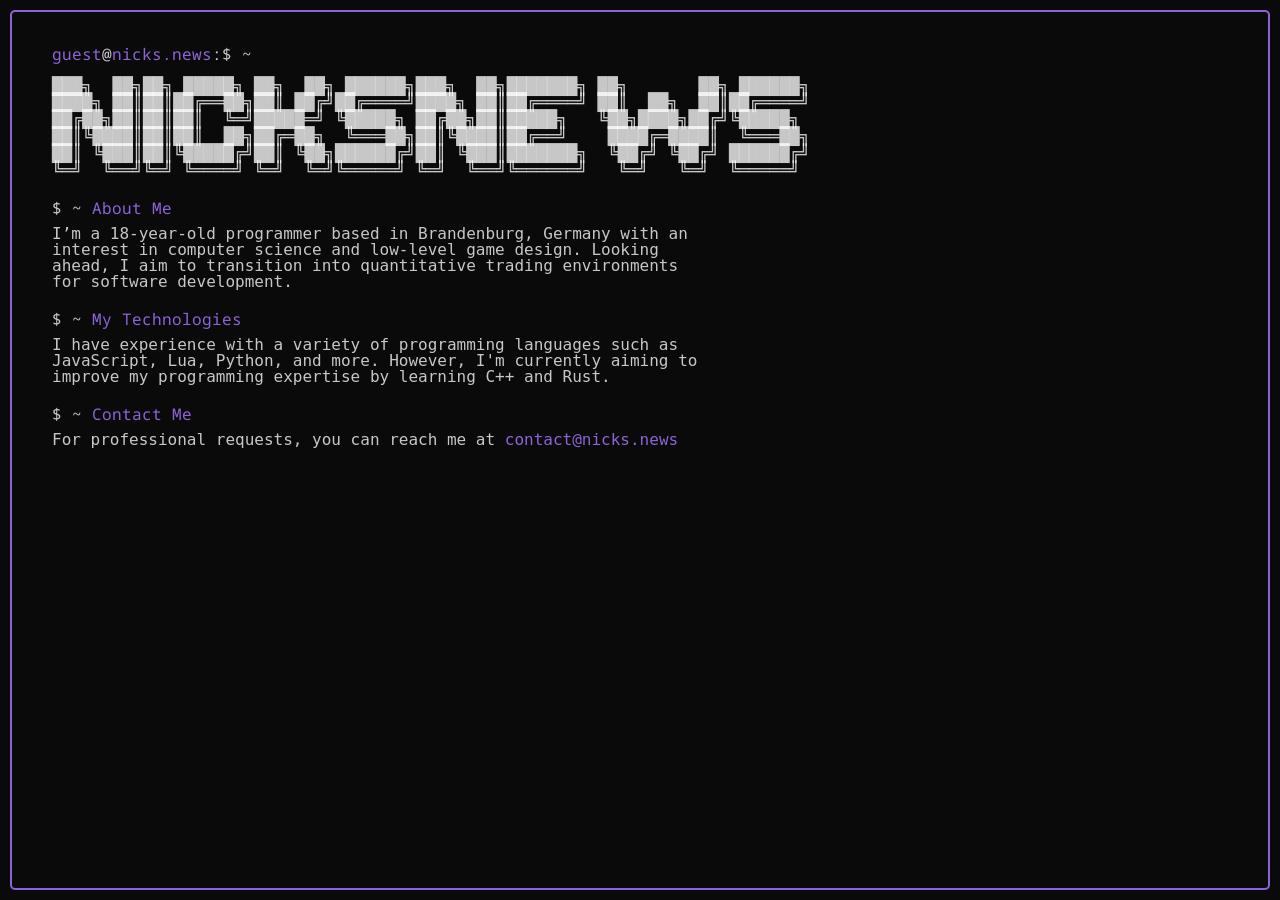
==== index.html @ e1fedc2c "published website" ====
<!DOCTYPE html>
<html lang="en">
<head>
    <meta charset="UTF-8">
    <meta name="viewport" content="width=device-width, initial-scale=1.0">
    <link rel="stylesheet" href="./website.css">
    <title>nicks.news</title>
</head>
<body>
    <div id="website"></div>
    <script type="module" src="./website.js"></script>
</body>
</html>
---- website.css ----
@import url('https://fonts.googleapis.com/css2?family=Noto+Sans+Mono:wght@400;700&display=swap');

* {
    box-sizing: border-box;
    margin: 0;
    padding: 0;
}

#website {
    height: 100vh;
    width: 100vw;
    display: flex;
    background-color: #0a0a0a;
    overflow: hidden;
}

.terminal {
    flex: 1;
    min-width: 0;
    width: 100%;
    margin: 10px;
    padding: 20px;
    display: flex;
    flex-direction: column;
    border: 2px solid #8c64d8;
    border-radius: 5px;
    font-family: 'Noto Sans Mono';
}

.terminal_user {
    padding: 10px 20px;
    font-size: 1rem;
    line-height: 1.6;
    color: #ffffffc5;
}

.terminal_website {
    padding: 0 20px;
    font-size: calc(4px + 1vw);
    margin-bottom: 10px;
    line-height: 1;
    white-space: pre;
    color: #ffffffc5;
}

.terminal_prompt {
    color: #ffffffc5;
}

.terminal_color {
    color: #8c64d8;
}

.terminal_header {
    padding: 0 20px;
    font-size: 1rem;
    line-height: 1;
    margin-top: -5px;
    white-space: pre;
    color: #8c64d8;
}

.terminal_content {
    padding: 0 20px;
    font-size: 1rem;
    line-height: 1;
    margin-top: 10px;
    margin-bottom: 10px;
    white-space: pre-wrap;
    color: #ffffffc5;
}
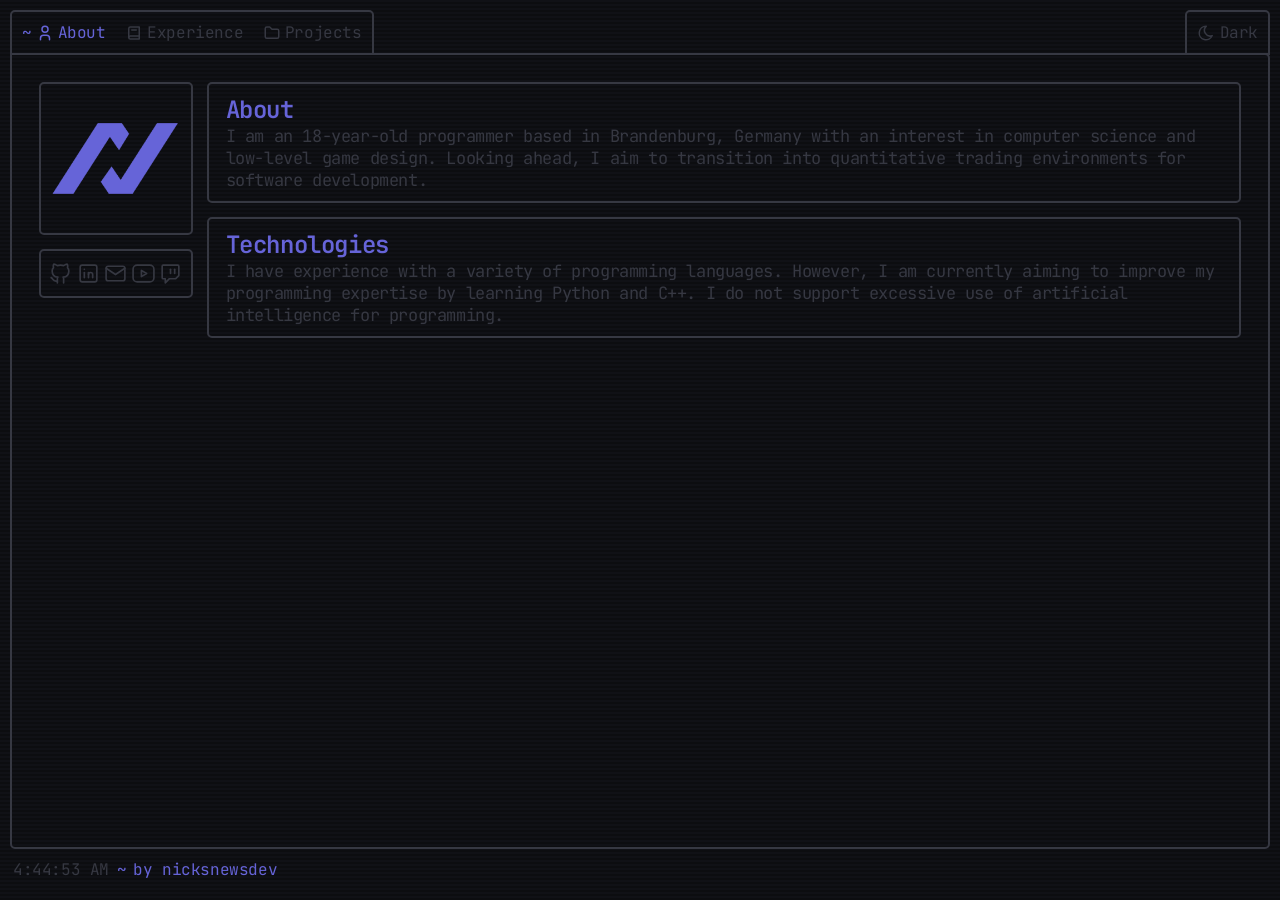
==== commit 2e5abda1: "nicks.news v2" ====
--- a/index.html
+++ b/index.html
@@ -3,11 +3,11 @@
 <head>
     <meta charset="UTF-8">
     <meta name="viewport" content="width=device-width, initial-scale=1.0">
-    <link rel="stylesheet" href="./website.css">
+    <link rel="stylesheet" href="src/terminal.css">
     <title>nicks.news</title>
 </head>
 <body>
-    <div id="website"></div>
-    <script type="module" src="./website.js"></script>
+    <div id="terminal"></div>
+    <script type="module" src="src/terminal.js"></script>
 </body>
 </html>
--- a/src/terminal.css
+++ b/src/terminal.css
@@ -0,0 +1,299 @@
+@import url('https://fonts.googleapis.com/css2?family=JetBrains+Mono:wght@400;600&display=swap');
+
+@keyframes scrolling {
+    100% { background-position: 0 4cm, 0 0; }
+}
+
+@keyframes flicker {
+    50% { opacity: 0; }
+}
+
+@keyframes appear {
+    from { opacity: 0; }
+    to { opacity: 1; }
+}
+
+[data-theme="Dark"] {
+    --color: #6664d8;
+    --acent: #363842;
+    --background: #101116;
+    --scanline_top: rgba(18, 16, 16, 0);
+    --scanline_bottom: rgba(0, 0, 0, 0.25);
+}
+
+[data-theme="Light"] {  
+    --color: #5755bd;   
+    --acent: #afafaf;      
+    --background: #e9e9e9;
+    --scanline_top: rgba(255, 255, 255, 0);
+    --scanline_bottom: rgba(0, 0, 0, 0.05);
+}
+
+* {
+    margin: 0;
+    padding: 0;
+    box-sizing: border-box;
+    font-family: 'JetBrains Mono', monospace;
+    letter-spacing: -0.4px;
+}
+
+.content > * {
+    animation: appear 0.1s ease-out;
+}
+
+#terminal {
+    height: 100vh;
+    width: 100vw;
+    padding: 10px;
+    display: flex;
+    flex-direction: column;
+    overflow: hidden;
+    background-image: linear-gradient(
+        var(--scanline_top) 50%, 
+        var(--scanline_bottom) 50%
+    );
+    background-size: 100% 4px;
+    background-color: var(--background);
+    animation: scrolling 0.2s linear infinite;
+}
+
+.terminal {
+    width: 100%;
+    flex: 1;
+    display: flex;
+    flex-direction: column;
+    position: relative;
+}
+
+.information {
+    width: 100%;
+    padding: 10px;   
+    margin-left: -7px;
+    color: var(--acent);    
+    text-align: left;   
+}
+
+.navigation {
+    width: 100%;
+    display: flex;
+    flex-direction: row;
+    justify-content: space-between;
+    align-items: flex-end; 
+}
+
+.controls {
+    width: fit-content;
+    max-width: 100%;
+    gap: 18px;
+    padding: 10px 10px; 
+    display: flex;
+    flex-direction: row;
+    align-items: center;
+    justify-content: left;
+    position: relative;
+    border: 2px solid var(--acent);
+    border-radius: 5px 5px 0 0;
+    color: var(--acent);
+    font-size: 16px;
+    font-weight: 400;
+}
+
+.icon {
+    width: 18px;
+    height: 18px;
+    flex-shrink: 0;
+}
+
+.controls_element {
+    gap: 4px;
+    display: flex;
+    align-items: center;
+    flex-direction: row;
+    cursor: pointer;
+    color: inherit;
+    text-decoration: none;
+    transition: color 0.2s ease;
+    -webkit-tap-highlight-color: transparent;
+    user-select: none;
+}
+
+.controls_element::before {
+    content: '~';
+    opacity: 0;
+    margin-left: -12px;
+    transition: all 0.2s ease;
+}
+
+.controls_element:hover::before {
+    opacity: 1;
+    margin-left: 0;
+    animation: flicker 1s infinite;
+}
+
+@media (hover: hover) {
+    .controls_element:hover {
+    color: var(--color);
+    }
+}
+
+.controls_element.active {
+    color: var(--color);
+}
+
+.controls_element.active::before {
+    content: '~';
+    opacity: 1;
+    margin-left: 0;
+    animation: flicker 1s infinite; 
+}
+
+@media (max-width: 470px) {
+    .controls {
+        gap: 10px;
+    }
+
+    .controls_element {
+        width: auto;
+        gap: 0;
+        display: inline-flex;
+        font-size: 0;
+    }
+
+    .icon {
+        width: 21px;
+        height: 21px;
+    }
+
+    .controls_element::before {
+        display: none;
+    }
+}
+
+
+.theme_element {
+    width: fit-content;
+    max-width: 100%;
+    gap: 5px;
+    padding: 10px 10px; 
+    display: flex;
+    align-items: center;
+    justify-content: left;
+    position: relative;
+    border: 2px solid var(--acent);
+    border-radius: 5px 5px 0 0;
+    color: var(--acent);
+    cursor: pointer;
+    transition: color 0.2s ease;
+    -webkit-tap-highlight-color: transparent;
+    user-select: none;
+}
+
+@media (hover: hover) {
+    .theme_element:hover {
+       color: var(--color); 
+    }
+}
+
+@media (max-width: 470px) {
+    .theme_element {
+        width: auto;
+        gap: 0;
+        display: inline-flex;
+        font-size: 0;
+    }
+
+    .theme_element::before {
+        display: none;
+    }
+}
+
+.content {
+    width: 100%;
+    flex-grow: 1;
+    margin-top: -2px;
+    padding: 20px;
+    position: relative;
+    border: 2px solid var(--acent);
+    border-radius: 0 5px 5px 5px;
+}
+
+.credit {
+    color: var(--color);
+    white-space: nowrap;
+}
+
+.credit::before {
+    content: '~';
+    margin-left: -2px;
+    margin-right: 7px;
+    animation: flicker 1s infinite;
+}
+
+.box {
+    width: fit-content;
+    padding: 10px;
+    margin: 7px;
+    border-radius: 5px;
+    border: 2px solid var(--acent);
+}
+
+h1 {
+    margin-left: 7px;
+    color: var(--color);
+    font-size: 24px;
+    font-weight: 600;
+}
+
+p {
+    margin: 0 7px;
+    color: var(--acent);
+    font-size: 17px;
+    font-weight: 400;
+}
+
+.button {
+    width: fit-content;
+    padding: 5px 7px;
+    margin: 7px;
+    gap: 5px;
+    display: flex;
+    align-items: center;
+    flex-shrink: 0;
+    cursor: pointer;
+    border: 2px solid var(--acent);
+    border-radius: 5px;
+    background: transparent;
+    color: var(--acent);
+    font-size: 16px;
+    font-weight: 400;
+    text-decoration: none;
+    transition: all 0.2s ease;
+}
+
+.button:hover {
+    color: var(--color);
+    border-color: var(--color);
+}
+
+.input {
+    width: fit-content;
+    padding: 5px 10px;
+    margin-left: 7px;
+    background: transparent;
+    border: 2px solid var(--acent);
+    border-radius: 5px;
+    color: var(--acent);
+    font-size: 17px;
+    font-weight: 400;
+    outline: none;
+    transition: all 0.2s ease;
+}
+
+.input:focus {
+    color: var(--color);
+    border-color: var(--color);
+}
+
+.input::placeholder {
+    color: var(--acent);
+}
